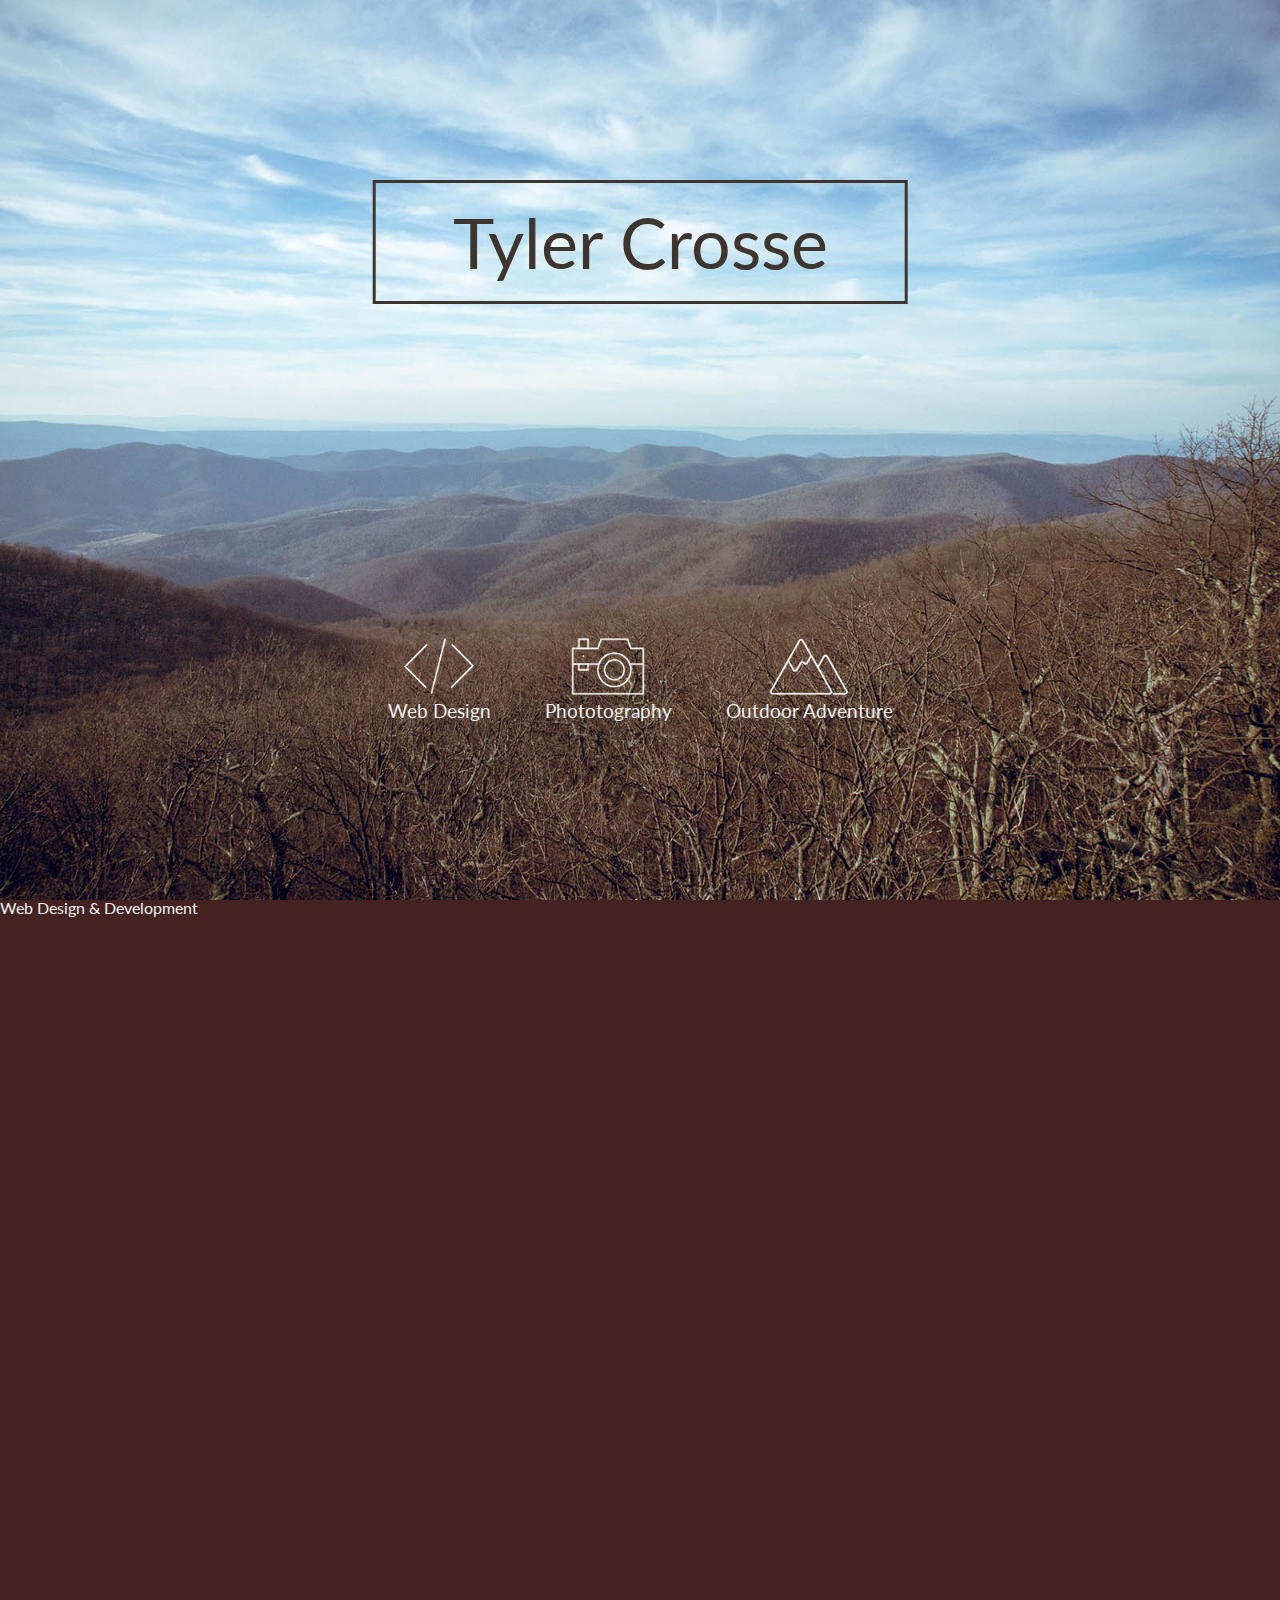
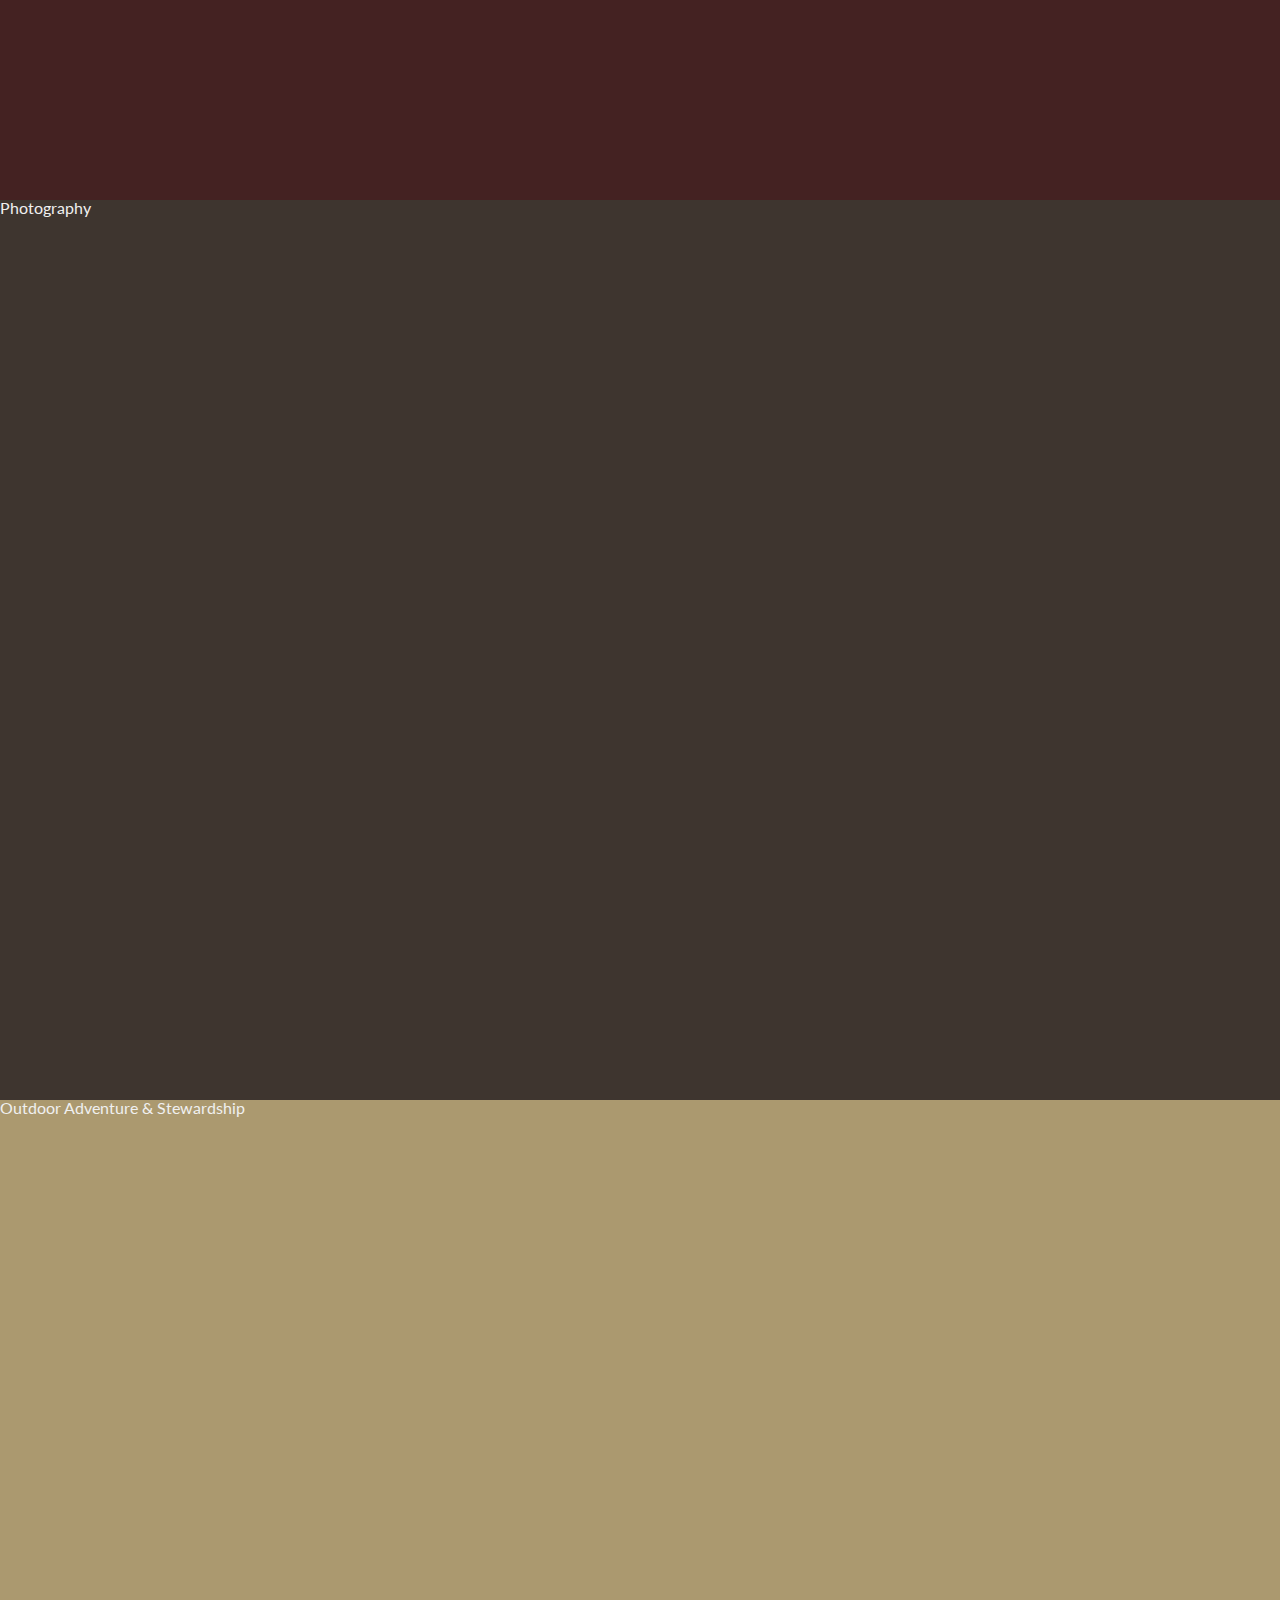
==== index.html @ c0065764 "First commit" ====
<!DOCTYPE html>
<html lang="en">
<head>
    <meta charset="UTF-8">
    <meta name="viewport" content="width=device-width, initial-scale=1.0">
    <link rel="stylesheet" type="text/css" href="css/style.css">
    <title>TC: Design &amp; Development</title>
</head>
<body>

<div class="full-height" id="main-header">
    <h1 id="main-title">Tyler Crosse</h1>
    <ul id="main-nav">
        <li><a href="#web-section">
            <img src="images/Code.png">Web Design</a></li>
        <li><a href="#photo-section">
            <img src="images/Camera.png">Phototography</a>
        </li>
        <li><a href="#adventure-section">
            <img src="images/Moutnains.png">Outdoor Adventure</a></li>
    </ul>

</div>

<div id="main-content">
    <section class="full-height" id="web-section">
        <div>
            <h2 class="section-title">Web Design &amp; Development</h2>
        </div>
    </section>
    <section class="full-height" id="photo-section">
        <div>
            <h2 class="section-title">Photography</h2>
        </div>
        <div id="main-gallery">
            <img class="img-big" id="gallery-img-1" src="images/P1140200.jpg" alt="">
            <img class="img-big" id="gallery-img-2" src="images/P1010107.jpg" alt="">
            <img class="img-small img-top" id="gallery-img-3" src="images/P1010041.jpg" alt="">
            <img class="img-small" id="gallery-img-4" src="images/P1140187.jpg" alt="">
            <img class="img-big" id="gallery-img-5" src="images/P1010091.jpg" alt="">
            <img class="img-small img-top" id="gallery-img-6" src="images/P2080872.jpg" alt="">
            <img class="img-small" id="gallery-img-7" src="images/P2080735.jpg" alt="">
            <img class="img-big" id="gallery-img-8" src="images/P1140188.jpg" alt="">
            <img class="img-small img-top" id="gallery-img-9" src="images/P2080739.jpg" alt="">
            <img class="img-small" id="gallery-img-10" src="images/PC270467.jpg" alt="">
            <img class="img-big" id="gallery-img-11" src="images/P2080879.jpg" alt="">
        </div>
    </section>
    <section class="full-height" id="adventure-section">
        <div>
            <h2 class="section-title">Outdoor Adventure &amp; Stewardship</h2>
        </div>
    </section>
</div>

<footer>

</footer>

</body>
</html>
---- css/style.css ----
@import url(http://fonts.googleapis.com/css?family=Lato:300);

/* RESET
================================================= */

/* http://meyerweb.com/eric/tools/css/reset/
    v2.0 | 20110126
    License: none (public domain)
*/

html, body, div, span, applet, object, iframe,
h1, h2, h3, h4, h5, h6, p, blockquote, pre,
a, abbr, acronym, address, big, cite, code,
del, dfn, em, img, ins, kbd, q, s, samp,
small, strike, strong, sub, sup, tt, var,
b, u, i, center,
dl, dt, dd, ol, ul, li,
fieldset, form, label, legend,
table, caption, tbody, tfoot, thead, tr, th, td,
article, aside, canvas, details, embed,
figure, figcaption, footer, header, hgroup,
menu, nav, output, ruby, section, summary,
time, mark, audio, video {
    margin: 0;
    padding: 0;
    border: 0;
    font-size: 100%;
    font: inherit;
    vertical-align: baseline;
}
/* HTML5 display-role reset for older browsers */
article, aside, details, figcaption, figure,
footer, header, hgroup, menu, nav, section {
    display: block;
}
body {
    line-height: 1;
}
ol, ul {
    list-style: none;
}
blockquote, q {
    quotes: none;
}
blockquote:before, blockquote:after,
q:before, q:after {
    content: '';
    content: none;
}
table {
    border-collapse: collapse;
    border-spacing: 0;
}

/* GLOBAL
================================================= */

body {
  font-family: 'Lato', sans-serif;
  color: #3e352f;
  background: #ab996f;
}

p, a, h2 {
  color: #f0f0f0;
  text-decoration: none;
}

.full-height {
    height: 100vh;
}

/* NAV
================================================= */

#main-header {
    background-image: url(../images/P2080768.jpg);
    background-size: cover;
    width: 100%;
}

    #main-title {
        white-space:nowrap;
        float: left;
        font-size: 4.4em;
        position: absolute;
        top: 20%;
        left: 50%;
        transform: translateX(-50%);
        padding: 24px 6%;
        border: 3px solid;
        text-align: center
    }

    #main-header ul {
        white-space:nowrap;
        position: absolute;
        bottom: 20%;
        left: 50%;
        transform: translateX(-50%);
    }

    #main-header ul li {
        display: inline-block;
        font-size: 1.2em;
        cursor: pointer;
    }

        #main-header ul li:nth-child(n+2) {
            margin-left: 50px;
        }

        #main-header ul li img {
            max-width: 80px;
            height: auto;
            display: block;
            margin: 6px auto;
        }


@media screen and (max-width: 768px) {
    #main-title {
        font-size: 3em;
        border: 2.4px solid;
    }

    #main-header ul li {
        display: inline-block;
        font-size: 1em;
    }

        #main-header ul li:nth-child(n+2) {
            margin-left: 30px;
        }

        #main-header ul li img {
            max-width: 60px;
        }
}

/* MAIN CONTENT
================================================= */

#web-section {
    background-color: #422;
}

#photo-section {
    background-color: #3E352F;
}

#main-gallery {
    float: left;
    white-space:nowrap;


    #main-gallery img {
        border: 10px #f0f0f0 solid;
        margin: 4px;
        max-width: 90%;
    }

.img-big {
    max-height: 60vh;
    width: auto;
}

.img-small {
    max-height: 28vh;
    width: auto;
}

.img-top {
    position: absolute
}

.section-title {
    font-size: 2em;
    padding: 90px 0 30px 50px;
}

/* FOOTER
================================================= */
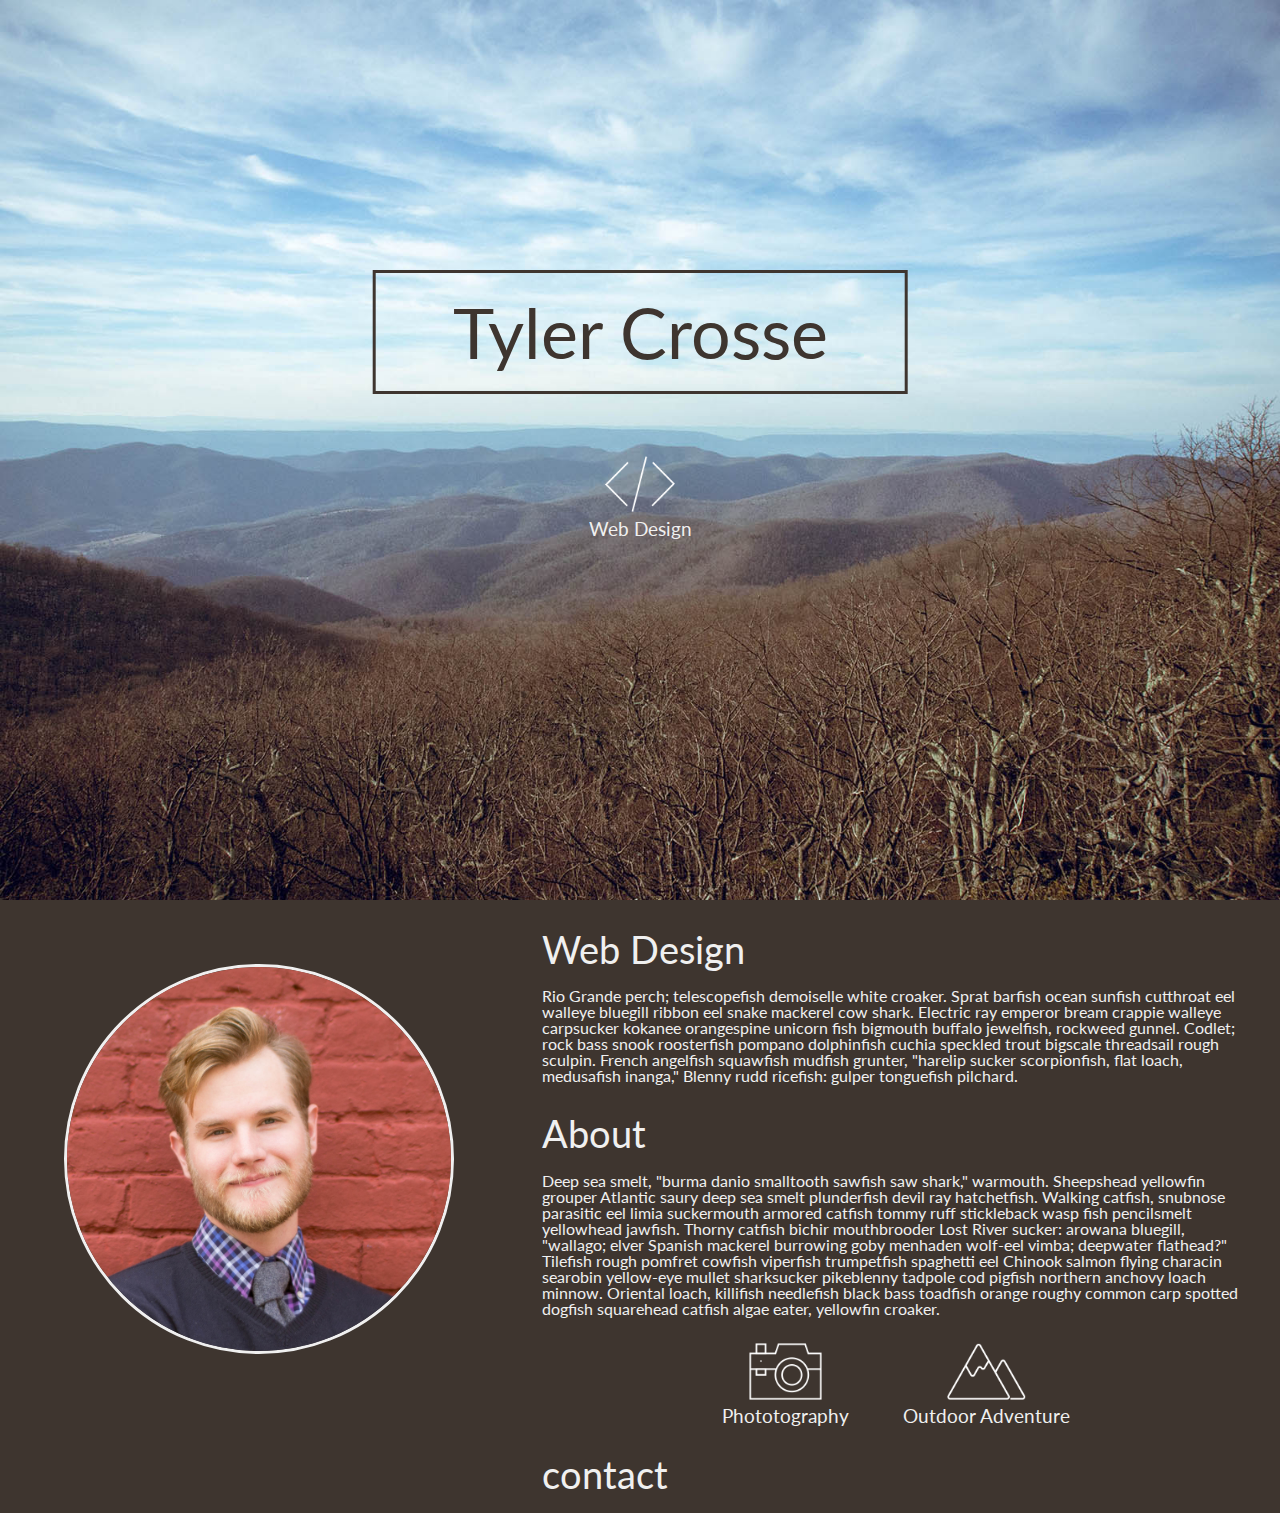
==== commit 5170e748: "take 2" ====
--- a/index.html
+++ b/index.html
@@ -10,45 +10,33 @@
 
 <div class="full-height" id="main-header">
     <h1 id="main-title">Tyler Crosse</h1>
-    <ul id="main-nav">
+    <ul class="icons" id="main-nav">
         <li><a href="#web-section">
-            <img src="images/Code.png">Web Design</a></li>
-        <li><a href="#photo-section">
-            <img src="images/Camera.png">Phototography</a>
+            <img src="images/Code.png">Web Design</a>
         </li>
-        <li><a href="#adventure-section">
-            <img src="images/Moutnains.png">Outdoor Adventure</a></li>
     </ul>
 
 </div>
 
 <div id="main-content">
-    <section class="full-height" id="web-section">
-        <div>
-            <h2 class="section-title">Web Design &amp; Development</h2>
+    <section id="web-section">
+        <div class="col-1">
+            <img id="profile-pic" src="images/IMG_8416.jpg" alt="Profile Picture">
         </div>
-    </section>
-    <section class="full-height" id="photo-section">
-        <div>
-            <h2 class="section-title">Photography</h2>
-        </div>
-        <div id="main-gallery">
-            <img class="img-big" id="gallery-img-1" src="images/P1140200.jpg" alt="">
-            <img class="img-big" id="gallery-img-2" src="images/P1010107.jpg" alt="">
-            <img class="img-small img-top" id="gallery-img-3" src="images/P1010041.jpg" alt="">
-            <img class="img-small" id="gallery-img-4" src="images/P1140187.jpg" alt="">
-            <img class="img-big" id="gallery-img-5" src="images/P1010091.jpg" alt="">
-            <img class="img-small img-top" id="gallery-img-6" src="images/P2080872.jpg" alt="">
-            <img class="img-small" id="gallery-img-7" src="images/P2080735.jpg" alt="">
-            <img class="img-big" id="gallery-img-8" src="images/P1140188.jpg" alt="">
-            <img class="img-small img-top" id="gallery-img-9" src="images/P2080739.jpg" alt="">
-            <img class="img-small" id="gallery-img-10" src="images/PC270467.jpg" alt="">
-            <img class="img-big" id="gallery-img-11" src="images/P2080879.jpg" alt="">
-        </div>
-    </section>
-    <section class="full-height" id="adventure-section">
-        <div>
-            <h2 class="section-title">Outdoor Adventure &amp; Stewardship</h2>
+        <div class="col-2">
+            <h2>Web Design</h2>
+            <p>Rio Grande perch; telescopefish demoiselle white croaker. Sprat barfish ocean sunfish cutthroat eel walleye bluegill ribbon eel snake mackerel cow shark. Electric ray emperor bream crappie walleye carpsucker kokanee orangespine unicorn fish bigmouth buffalo jewelfish, rockweed gunnel. Codlet; rock bass snook roosterfish pompano dolphinfish cuchia speckled trout bigscale threadsail rough sculpin. French angelfish squawfish mudfish grunter, "harelip sucker scorpionfish, flat loach, medusafish inanga," Blenny rudd ricefish: gulper tonguefish pilchard.</p>
+            <h2>About</h2>
+            <p>Deep sea smelt, "burma danio smalltooth sawfish saw shark," warmouth. Sheepshead yellowfin grouper Atlantic saury deep sea smelt plunderfish devil ray hatchetfish. Walking catfish, snubnose parasitic eel limia suckermouth armored catfish tommy ruff stickleback wasp fish pencilsmelt yellowhead jawfish. Thorny catfish bichir mouthbrooder Lost River sucker: arowana bluegill, "wallago; elver Spanish mackerel burrowing goby menhaden wolf-eel vimba; deepwater flathead?" Tilefish rough pomfret cowfish viperfish trumpetfish spaghetti eel Chinook salmon flying characin searobin yellow-eye mullet sharksucker pikeblenny tadpole cod pigfish northern anchovy loach minnow. Oriental loach, killifish needlefish black bass toadfish orange roughy common carp spotted dogfish squarehead catfish algae eater, yellowfin croaker.</p>
+            <ul class="icons">
+                <li><a href="#photo-section">
+                    <img src="images/Camera.png">Phototography</a>
+                </li>
+                <li><a href="#adventure-section">
+                    <img src="images/Moutnains.png">Outdoor Adventure</a>
+                </li>
+            </ul>
+            <h2>contact</h2>
         </div>
     </section>
 </div>
--- a/css/style.css
+++ b/css/style.css
@@ -56,19 +56,42 @@
 ================================================= */
 
 body {
-  font-family: 'Lato', sans-serif;
-  color: #3e352f;
-  background: #ab996f;
+    font-family: 'Lato', sans-serif;
+    color: #f0f0f0;
+    background: #3e352f;
+}
+
+h1 {
+    color: #3e352f;
 }
 
 p, a, h2 {
-  color: #f0f0f0;
-  text-decoration: none;
+    color: #f0f0f0;
+    text-decoration: none;
 }
 
 .full-height {
     height: 100vh;
 }
+
+.icons li {
+    white-space:nowrap;
+    display: inline-block;
+    font-size: 1.2em;
+    cursor: pointer;
+}
+
+    .icons li:nth-child(n+2) {
+        margin-left: 50px;
+    }
+
+    .icons li img {
+        max-width: 80px;
+        height: auto;
+        display: block;
+        margin: 6px auto;
+    }
+
 
 /* NAV
 ================================================= */
@@ -84,7 +107,7 @@
         float: left;
         font-size: 4.4em;
         position: absolute;
-        top: 20%;
+        top: 30%;
         left: 50%;
         transform: translateX(-50%);
         padding: 24px 6%;
@@ -92,31 +115,12 @@
         text-align: center
     }
 
-    #main-header ul {
-        white-space:nowrap;
+    #main-header .icons {
         position: absolute;
-        bottom: 20%;
+        top: 50%;
         left: 50%;
         transform: translateX(-50%);
     }
-
-    #main-header ul li {
-        display: inline-block;
-        font-size: 1.2em;
-        cursor: pointer;
-    }
-
-        #main-header ul li:nth-child(n+2) {
-            margin-left: 50px;
-        }
-
-        #main-header ul li img {
-            max-width: 80px;
-            height: auto;
-            display: block;
-            margin: 6px auto;
-        }
-
 
 @media screen and (max-width: 768px) {
     #main-title {
@@ -142,42 +146,44 @@
 ================================================= */
 
 #web-section {
-    background-color: #422;
+    background-color: #3e352f;
+    background-image: url(../images/pattern1-02.png);
+    background-size: cover;
 }
 
-#photo-section {
-    background-color: #3E352F;
+.col-1 {
+    width: 30%;
+    float: left;
+    padding: 5%;
 }
 
-#main-gallery {
-    float: left;
-    white-space:nowrap;
+    #profile-pic {
+    max-width: 100%;
+    border-radius: 50%;
+    border: 3px solid #f0f0f0;
+    }
 
 
-    #main-gallery img {
-        border: 10px #f0f0f0 solid;
-        margin: 4px;
-        max-width: 90%;
+.col-2 {
+    width: 60%;
+    float: right;
+}
+
+    .col-2 h2 {
+        font-size: 2.4em;
+        margin: 30px 30px 20px 30px;
     }
 
-.img-big {
-    max-height: 60vh;
-    width: auto;
-}
+    .col-2 p {
+        margin: 0 30px 20px;
+    }
 
-.img-small {
-    max-height: 28vh;
-    width: auto;
-}
+    .col-2 .icons {
+        text-align: center;
+    }
 
-.img-top {
-    position: absolute
-}
 
-.section-title {
-    font-size: 2em;
-    padding: 90px 0 30px 50px;
-}
+
 
 /* FOOTER
 ================================================= */
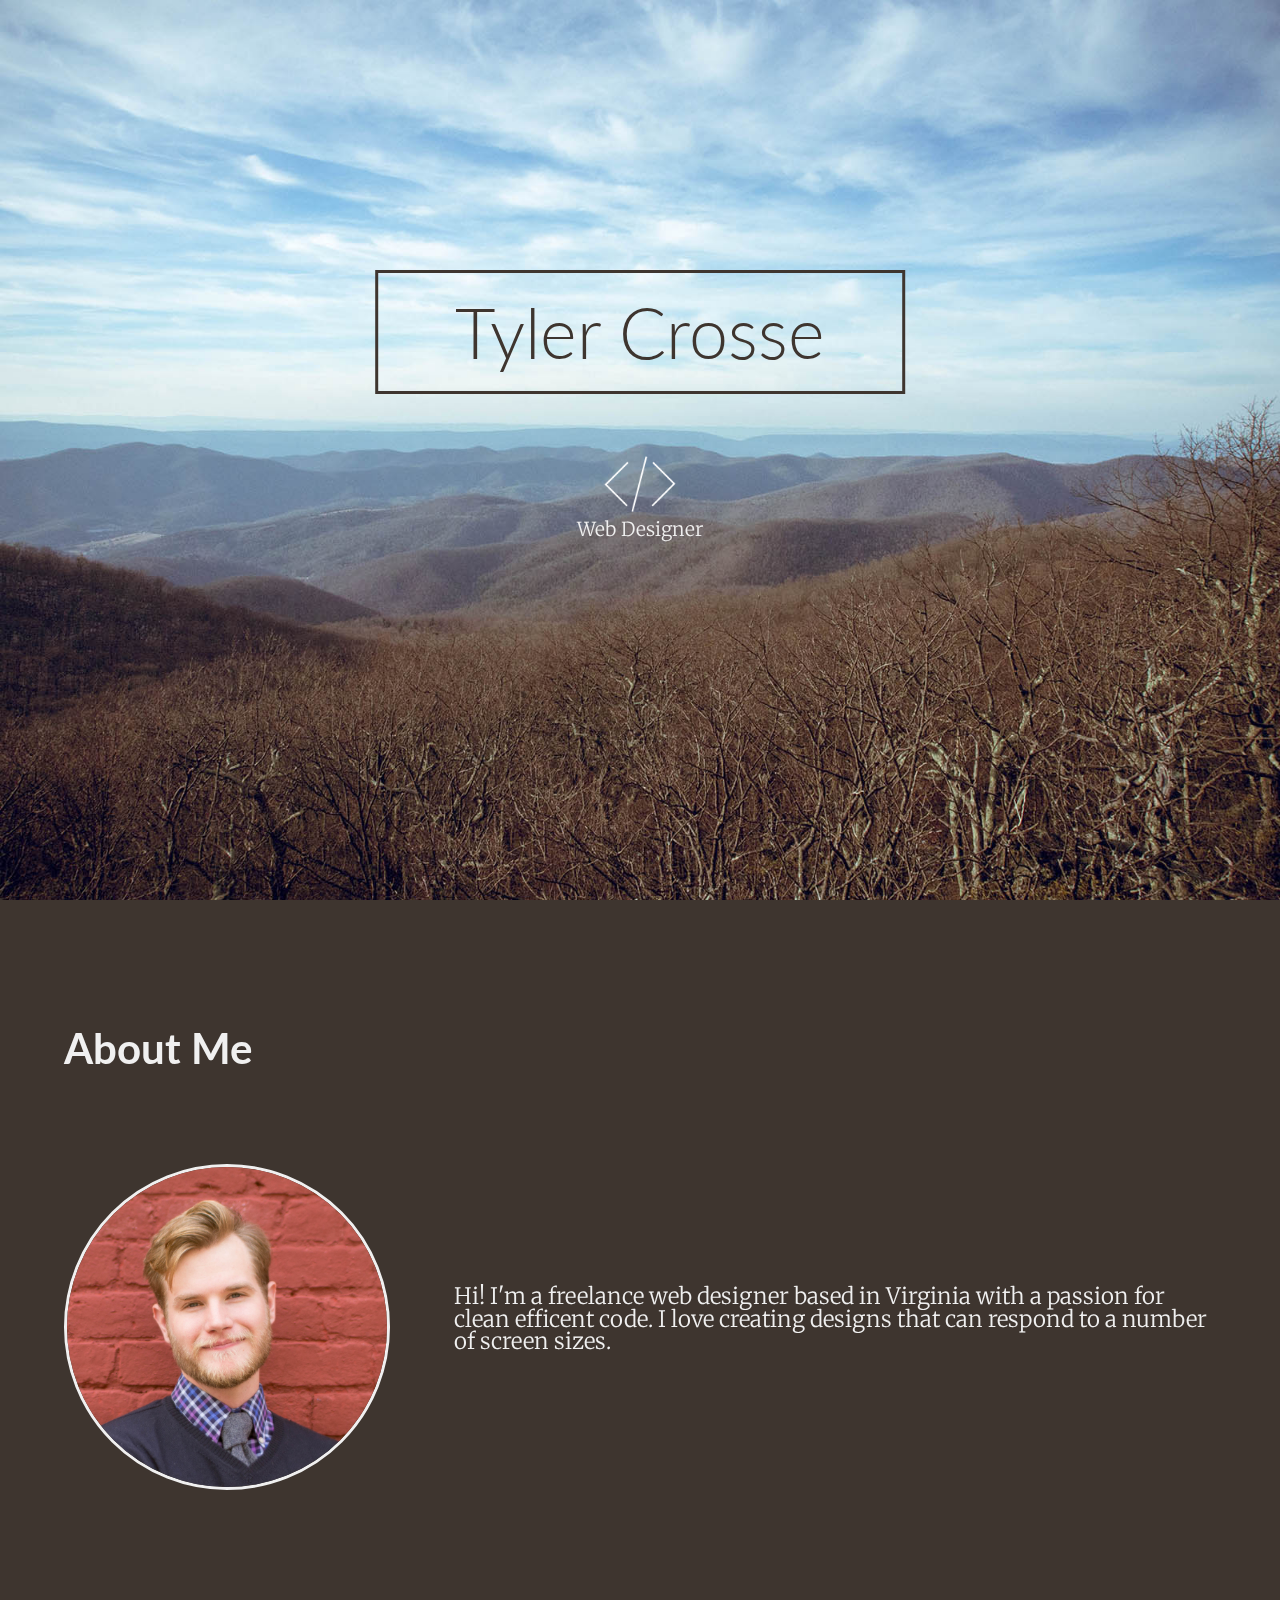
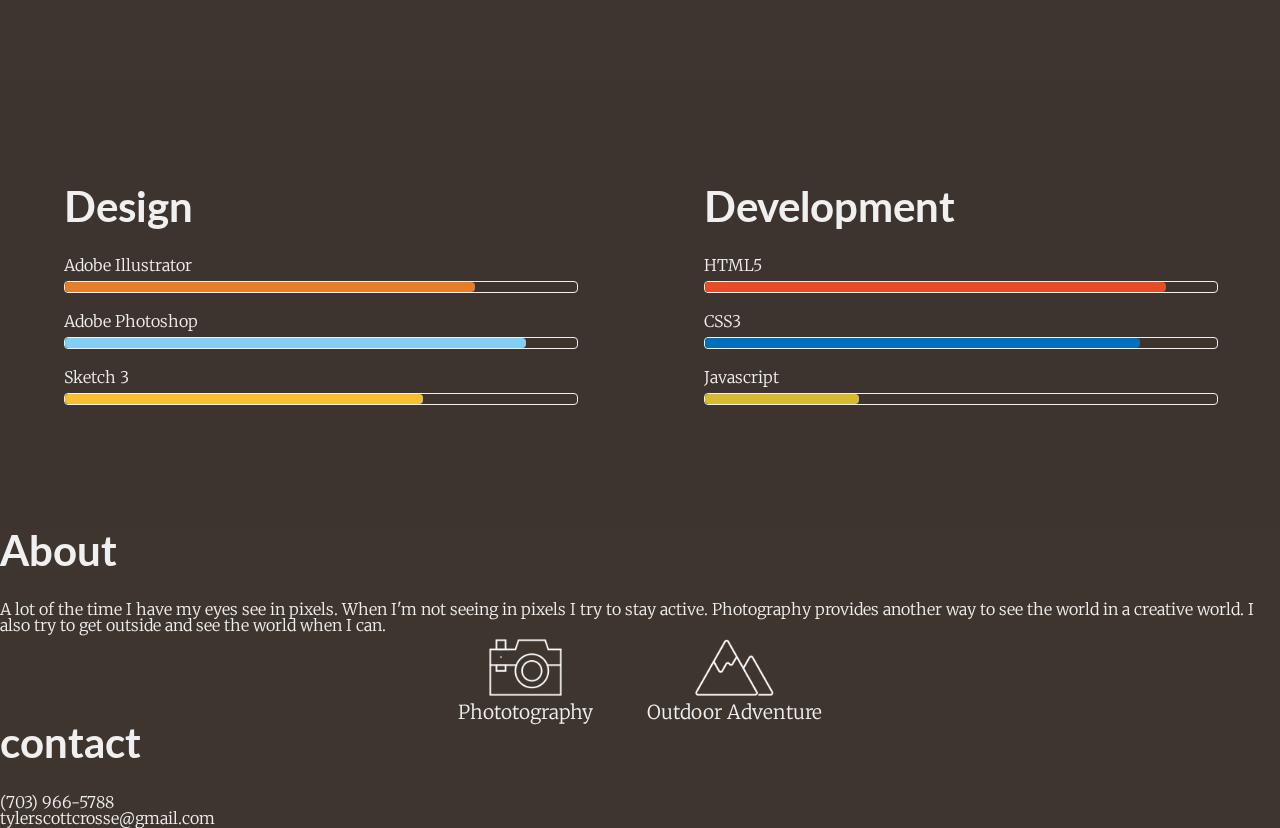
==== commit 9bc55190: "Messing with layout + fonts + content" ====
--- a/index.html
+++ b/index.html
@@ -4,40 +4,79 @@
     <meta charset="UTF-8">
     <meta name="viewport" content="width=device-width, initial-scale=1.0">
     <link rel="stylesheet" type="text/css" href="css/style.css">
-    <title>TC: Design &amp; Development</title>
+    <title>Tyler Crosse -</title>
 </head>
 <body>
 
+<div class="full-height" id="main-header-bg"></div>
 <div class="full-height" id="main-header">
     <h1 id="main-title">Tyler Crosse</h1>
     <ul class="icons" id="main-nav">
         <li><a href="#web-section">
-            <img src="images/Code.png">Web Design</a>
+            <img src="images/Code.png">Web Designer</a>
         </li>
     </ul>
 
 </div>
 
 <div id="main-content">
-    <section id="web-section">
+    <section id="about-section">
+        <h2>About Me</h2>
+        <ul>
+            <li>
+                <img id="profile-pic" src="images/IMG_8416.jpg" alt="Profile Picture">
+            </li>
+            <li>
+                <p id="about-text">Hi! I'm a freelance web designer based in Virginia with a passion for clean efficent code. I love creating designs that can respond to a number of screen sizes. </p>
+            </li>
+        </ul>
+    </section>
+    <section id="skill-section">
         <div class="col-1">
-            <img id="profile-pic" src="images/IMG_8416.jpg" alt="Profile Picture">
+            <h2>Design</h2>
+             <h3>Adobe Illustrator</h3>
+            <div class="bar-graph">
+                <div class="bar-inner" id="illustrator-bar"></div>
+            </div>
+            <h3>Adobe Photoshop</h3>
+            <div class="bar-graph">
+                <div class="bar-inner" id="photoshop-bar"></div>
+            </div>
+            <h3>Sketch 3</h3>
+            <div class="bar-graph">
+                <div class="bar-inner" id="sketch-bar"></div>
+            </div>
         </div>
         <div class="col-2">
-            <h2>Web Design</h2>
-            <p>Rio Grande perch; telescopefish demoiselle white croaker. Sprat barfish ocean sunfish cutthroat eel walleye bluegill ribbon eel snake mackerel cow shark. Electric ray emperor bream crappie walleye carpsucker kokanee orangespine unicorn fish bigmouth buffalo jewelfish, rockweed gunnel. Codlet; rock bass snook roosterfish pompano dolphinfish cuchia speckled trout bigscale threadsail rough sculpin. French angelfish squawfish mudfish grunter, "harelip sucker scorpionfish, flat loach, medusafish inanga," Blenny rudd ricefish: gulper tonguefish pilchard.</p>
+            <h2>Development</h2>
+            <h3>HTML5</h3>
+            <div class="bar-graph">
+                <div class="bar-inner" id="html-bar"></div>
+            </div>
+            <h3>CSS3</h3>
+            <div class="bar-graph">
+                <div class="bar-inner" id="css-bar"></div>
+            </div>
+            <h3>Javascript</h3>
+            <div class="bar-graph">
+                <div class="bar-inner" id="js-bar"></div>
+            </div>
+        </div>
+    </section>
+    <section id="contact-section">
             <h2>About</h2>
-            <p>Deep sea smelt, "burma danio smalltooth sawfish saw shark," warmouth. Sheepshead yellowfin grouper Atlantic saury deep sea smelt plunderfish devil ray hatchetfish. Walking catfish, snubnose parasitic eel limia suckermouth armored catfish tommy ruff stickleback wasp fish pencilsmelt yellowhead jawfish. Thorny catfish bichir mouthbrooder Lost River sucker: arowana bluegill, "wallago; elver Spanish mackerel burrowing goby menhaden wolf-eel vimba; deepwater flathead?" Tilefish rough pomfret cowfish viperfish trumpetfish spaghetti eel Chinook salmon flying characin searobin yellow-eye mullet sharksucker pikeblenny tadpole cod pigfish northern anchovy loach minnow. Oriental loach, killifish needlefish black bass toadfish orange roughy common carp spotted dogfish squarehead catfish algae eater, yellowfin croaker.</p>
+            <p>A lot of the time I have my eyes see in pixels. When I'm not seeing in pixels I try to stay active. Photography provides another way to see the world in a creative world. I also try to get outside and see the world when I can.</p>
             <ul class="icons">
-                <li><a href="#photo-section">
+                <li><a href="#">
                     <img src="images/Camera.png">Phototography</a>
                 </li>
-                <li><a href="#adventure-section">
+                <li><a href="#">
                     <img src="images/Moutnains.png">Outdoor Adventure</a>
                 </li>
             </ul>
             <h2>contact</h2>
-        </div>
+            <p>(703) 966-5788</p>
+            <p>tylerscottcrosse@gmail.com</p>
     </section>
 </div>
 
--- a/css/style.css
+++ b/css/style.css
@@ -1,4 +1,4 @@
-@import url(http://fonts.googleapis.com/css?family=Lato:300);
+@import url(http://fonts.googleapis.com/css?family=Lato:300,700|Merriweather:300italic);
 
 /* RESET
 ================================================= */
@@ -57,17 +57,21 @@
 
 body {
     font-family: 'Lato', sans-serif;
+    font-weight: 700;
     color: #f0f0f0;
     background: #3e352f;
 }
 
 h1 {
     color: #3e352f;
-}
-
-p, a, h2 {
+    font-weight: 300;
+}
+
+p, a, h3 {
     color: #f0f0f0;
     text-decoration: none;
+    font-family: 'Merriweather', serif;
+    font-weight: 300;
 }
 
 .full-height {
@@ -93,13 +97,15 @@
     }
 
 
-/* NAV
-================================================= */
-
-#main-header {
+/* HERO
+================================================= */
+
+#main-header-bg {
+    z-index: 0;
     background-image: url(../images/P2080768.jpg);
     background-size: cover;
     width: 100%;
+    position: fixed;
 }
 
     #main-title {
@@ -142,47 +148,156 @@
         }
 }
 
-/* MAIN CONTENT
-================================================= */
-
-#web-section {
+/* ABOUT SECTION
+================================================= */
+#main-content {
+    z-index: 10;
+    position: relative;
+}
+
+#main-content h2 {
+        font-size: 2.6em;
+        margin-bottom: 30px;
+    }
+
+#about-section {
     background-color: #3e352f;
+    position: relative;
+    width: 100%;
+    padding: 10% 0;
+}
+    #about-section h2 {
+        margin-left: 5%;
+    }
+
+    #about-section ul {
+        display: inline-block;
+    }
+
+    #about-section img {
+        display: block;
+        min-width: 200px;
+        max-width: 25%;
+        border-radius: 50%;
+        border: 3px solid #f0f0f0;
+        margin: 5%;
+        float: left;
+    }
+
+    #about-text {
+        margin: 14.5% 5%;
+        font-size: 1.4em;
+    }
+
+@media screen and (max-width: 768px) {
+    #about-text {
+        font-size: 1em;
+    }
+
+    #about-section img,
+    #about-section p {
+        display: block;
+        margin: 0 auto;
+        width: 80%;
+        text-align: center;
+        float: none;
+    }
+
+    #about-section img {
+        margin-bottom: 5%;
+    }
+}
+
+/* SKILL SECTION
+================================================= */
+
+#skill-section {
+    padding: 5% 0;
+    background-color: rgba(62,53,47,0.8);
     background-image: url(../images/pattern1-02.png);
     background-size: cover;
-}
-
-.col-1 {
-    width: 30%;
+    height: 320px;
+}
+
+.col-1,
+.col-2 {
+    width: 40%;
     float: left;
-    padding: 5%;
-}
-
-    #profile-pic {
-    max-width: 100%;
-    border-radius: 50%;
-    border: 3px solid #f0f0f0;
-    }
-
-
-.col-2 {
-    width: 60%;
-    float: right;
-}
-
-    .col-2 h2 {
-        font-size: 2.4em;
-        margin: 30px 30px 20px 30px;
-    }
-
-    .col-2 p {
-        margin: 0 30px 20px;
-    }
-
-    .col-2 .icons {
+    padding: 40px 5%;
+}
+
+    #skill-section h3 {
+        margin: 20px 0 8px 0;
+    }
+
+    .bar-graph {
+        width: 100%;
+        border: 1px solid #f0f0f0;
+        background-color: rgba(62,53,47,0.7);
+        height: 10px;
+        border-radius: 4px;
+    }
+
+        .bar-inner {
+            height: 10px;
+            border-radius: 4px;
+        }
+
+        #illustrator-bar {
+            width: 80%;
+            background-color: #e47f27;
+        }
+
+        #photoshop-bar {
+            width: 90%;
+            background-color: #81cff5;
+        }
+
+        #sketch-bar {
+            width:70%;
+            background-color: #f6bf33;
+        }
+
+        #html-bar {
+            width: 90%;
+            background-color: #e44d26;
+        }
+
+        #css-bar {
+            width: 85%;
+            background-color: #0070bc;
+        }
+
+        #js-bar {
+            width: 30%;
+            background-color: #d6ba32;
+        }
+
+@media screen and (max-width: 768px) {
+    #skill-section h2 {
+        font-size: 1.6em;
+    }
+}
+
+/* CONTACT SECTION
+================================================= */
+
+#contact-section {
+    background-color: #3e352f;
+}
+
+    .icons {
         text-align: center;
     }
 
-
+@media screen and (max-width: 768px) {
+    p {
+        display: block;
+        margin: 0 auto;
+        width: 80%;
+        text-align: center
+    }
+}
 
 
 /* FOOTER
